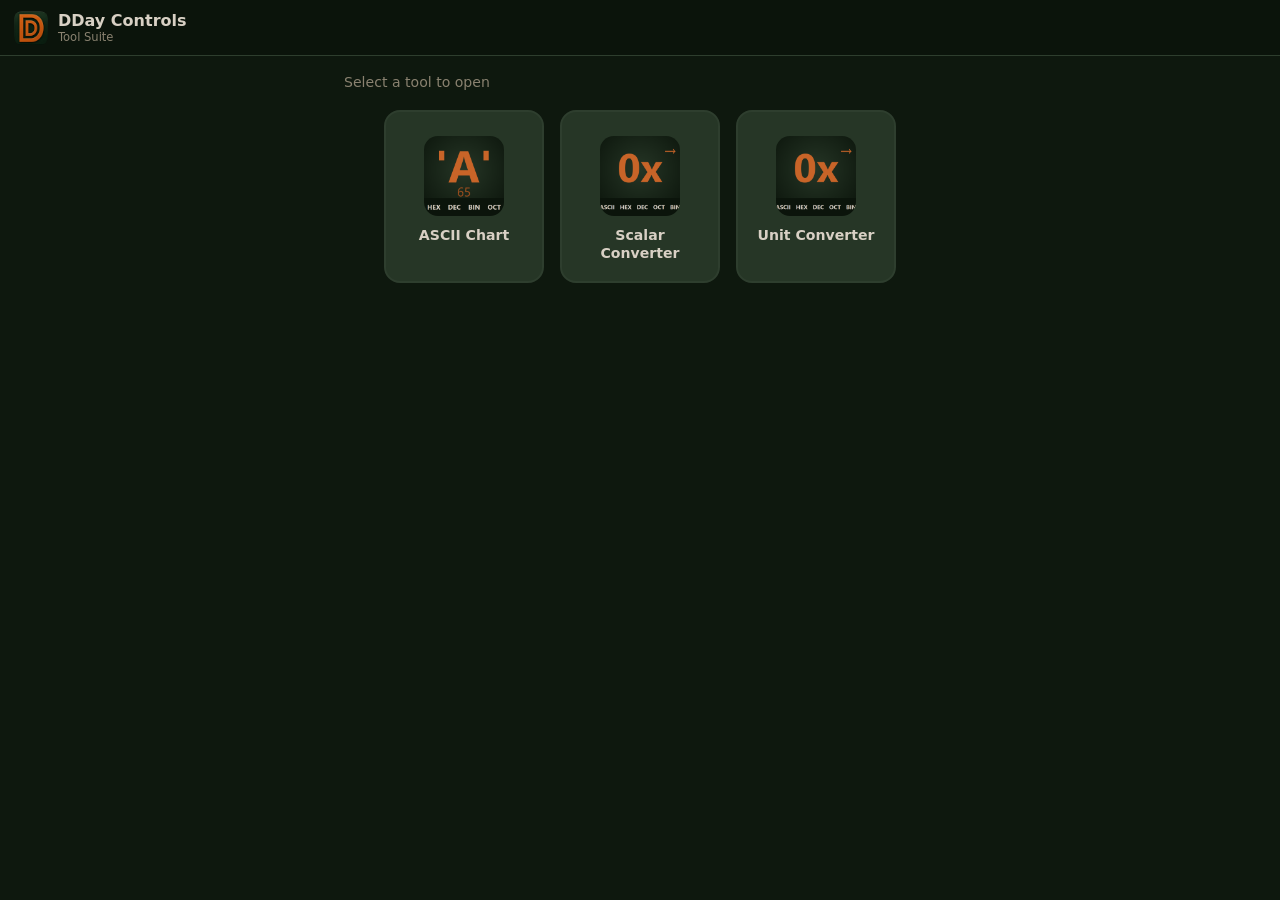
==== index.html @ 66338fb0 "Initial commit: DDay Controls PWA" ====
<!DOCTYPE html>
<html lang="en">
<head>
  <meta charset="UTF-8">
  <meta name="viewport" content="width=device-width, initial-scale=1.0">
  <title>DDay Controls Tool Suite</title>
  <link rel="manifest" href="manifest.json">
  <link rel="stylesheet" href="style.css">
  <meta name="theme-color" content="#263626">
  <meta name="description" content="DDay Controls Tool Suite — number base converter and ASCII chart">
  <link rel="apple-touch-icon" href="icons/icon-192.png">
</head>
<body>
  <header class="app-header">
    <img class="header-logo" src="icons/icon-192.png" alt="">
    <div class="header-text">
      <div class="title">DDay Controls</div>
      <div class="subtitle">Tool Suite</div>
    </div>
  </header>

  <main class="content">
    <p style="color:var(--text-muted); font-size:0.88rem;">Select a tool to open</p>
    <div class="tile-grid">
      <a class="tile" href="ascii-chart.html">
        <img class="tile-icon" src="icons/ascii-icon.png" alt="">
        <span class="tile-name">ASCII Chart</span>
      </a>
      <a class="tile" href="scalar.html">
        <img class="tile-icon" src="icons/converter-icon.png" alt="">
        <span class="tile-name">Scalar Converter</span>
      </a>
      <a class="tile" href="unit-converter.html">
        <img class="tile-icon" src="icons/converter-icon.png" alt="">
        <span class="tile-name">Unit Converter</span>
      </a>
    </div>
  </main>

  <script>
    if ('serviceWorker' in navigator) navigator.serviceWorker.register('sw.js');
  </script>
</body>
</html>
---- style.css ----
:root {
  --bg:           #0e180e;
  --surface:      #1a2a1a;
  --card:         #263626;
  --accent:       #c86428;
  --accent-hover: #d8742e;
  --text:         #d8d0c4;
  --text-muted:   #8a8270;
  --bar:          #0b140b;
  --border:       #2e3e2e;
  --radius:       10px;
  --ease:         0.15s ease;
}

*, *::before, *::after { box-sizing: border-box; margin: 0; padding: 0; }

html { font-size: 16px; -webkit-tap-highlight-color: transparent; }

body {
  font-family: 'Segoe UI', system-ui, -apple-system, BlinkMacSystemFont, sans-serif;
  background: var(--bg);
  color: var(--text);
  min-height: 100dvh;
  display: flex;
  flex-direction: column;
}

a { color: inherit; text-decoration: none; }

/* ── App header ─────────────────────────────── */
.app-header {
  background: var(--bar);
  padding: 10px 14px;
  display: flex;
  align-items: center;
  gap: 10px;
  position: sticky;
  top: 0;
  z-index: 20;
  border-bottom: 1px solid var(--border);
  min-height: 56px;
}

.header-logo {
  width: 34px;
  height: 34px;
  border-radius: 8px;
  flex-shrink: 0;
}

.header-text .title   { font-size: 1rem; font-weight: 700; }
.header-text .subtitle { font-size: 0.72rem; color: var(--text-muted); }

.back-btn {
  display: inline-flex;
  align-items: center;
  gap: 5px;
  color: var(--accent);
  font-size: 0.88rem;
  font-weight: 600;
  padding: 5px 10px;
  border-radius: 20px;
  transition: background var(--ease);
  flex-shrink: 0;
}
.back-btn:hover { background: rgba(200,100,40,0.14); }

/* ── Main content ───────────────────────────── */
.content {
  flex: 1;
  padding: 18px 14px 32px;
  max-width: 620px;
  margin: 0 auto;
  width: 100%;
}

/* ── Cards ──────────────────────────────────── */
.card {
  background: var(--card);
  border-radius: var(--radius);
  padding: 16px;
  margin-bottom: 14px;
  border: 1px solid var(--border);
}

/* ── Labels ─────────────────────────────────── */
.field-label {
  display: block;
  font-size: 0.72rem;
  font-weight: 700;
  color: var(--text-muted);
  text-transform: uppercase;
  letter-spacing: 0.06em;
  margin-bottom: 7px;
}

/* ── Text inputs ────────────────────────────── */
input[type=text], input[type=search] {
  width: 100%;
  background: var(--surface);
  border: 1px solid var(--border);
  border-radius: 8px;
  color: var(--text);
  font-family: 'Consolas', 'Courier New', monospace;
  font-size: 1.1rem;
  padding: 11px 14px;
  outline: none;
  transition: border-color var(--ease), box-shadow var(--ease);
  appearance: none;
  -webkit-appearance: none;
}
input[type=text]:focus, input[type=search]:focus {
  border-color: var(--accent);
  box-shadow: 0 0 0 3px rgba(200,100,40,0.18);
}
input::placeholder { color: var(--text-muted); opacity: 0.65; }
input[type=search]::-webkit-search-cancel-button { display: none; }

/* ── Segmented control ──────────────────────── */
.seg-control {
  display: flex;
  gap: 6px;
  flex-wrap: wrap;
  margin-top: 10px;
}
.seg-control input[type=radio] { position: absolute; opacity: 0; pointer-events: none; }
.seg-control label {
  padding: 6px 15px;
  border-radius: 20px;
  border: 1px solid var(--border);
  font-size: 0.83rem;
  font-weight: 700;
  cursor: pointer;
  color: var(--text-muted);
  background: var(--surface);
  transition: all var(--ease);
  user-select: none;
  letter-spacing: 0.04em;
}
.seg-control input[type=radio]:checked + label {
  background: var(--accent);
  border-color: var(--accent);
  color: #fff;
}
.seg-control label:hover {
  border-color: var(--accent);
  color: var(--text);
}

/* ── Result rows ────────────────────────────── */
.results-grid {
  display: grid;
  grid-template-columns: 1fr;
  gap: 8px;
}
@media (min-width: 440px) { .results-grid { grid-template-columns: 1fr 1fr; } }

.result-row {
  display: flex;
  align-items: center;
  gap: 10px;
  padding: 12px 14px;
  background: var(--surface);
  border-radius: 9px;
  border: 1px solid var(--border);
  cursor: pointer;
  transition: border-color var(--ease), background var(--ease);
  position: relative;
  user-select: none;
}
.result-row:hover  { border-color: var(--accent); background: rgba(200,100,40,0.06); }
.result-row:active { background: rgba(200,100,40,0.14); }

.result-row .base-tag {
  font-size: 0.7rem;
  font-weight: 700;
  text-transform: uppercase;
  letter-spacing: 0.07em;
  color: var(--accent);
  min-width: 38px;
}
.result-row .value {
  font-family: 'Consolas', 'Courier New', monospace;
  font-size: 0.95rem;
  flex: 1;
  overflow: hidden;
  text-overflow: ellipsis;
  white-space: nowrap;
}
.result-row .copy-hint {
  font-size: 0.68rem;
  color: var(--text-muted);
  opacity: 0;
  transition: opacity var(--ease);
  flex-shrink: 0;
}
.result-row:hover .copy-hint { opacity: 1; }

/* ── Toast ──────────────────────────────────── */
.toast {
  position: fixed;
  bottom: 28px;
  left: 50%;
  transform: translateX(-50%) translateY(10px);
  background: var(--accent);
  color: #fff;
  padding: 9px 22px;
  border-radius: 20px;
  font-size: 0.85rem;
  font-weight: 600;
  opacity: 0;
  transition: opacity 0.18s, transform 0.18s;
  pointer-events: none;
  z-index: 200;
  white-space: nowrap;
}
.toast.show { opacity: 1; transform: translateX(-50%) translateY(0); }

/* ── Placeholder text ───────────────────────── */
.placeholder {
  text-align: center;
  padding: 40px 20px;
  color: var(--text-muted);
  font-size: 0.9rem;
}

/* ── Launcher tiles ─────────────────────────── */
.tile-grid {
  display: grid;
  grid-template-columns: repeat(auto-fit, minmax(130px, 160px));
  gap: 16px;
  margin-top: 20px;
  justify-content: center;
}

.tile {
  display: flex;
  flex-direction: column;
  align-items: center;
  gap: 10px;
  padding: 24px 14px 18px;
  background: var(--card);
  border-radius: 16px;
  border: 2px solid var(--border);
  cursor: pointer;
  transition: border-color var(--ease), transform var(--ease), box-shadow var(--ease);
  color: var(--text);
}
.tile:hover {
  border-color: var(--accent);
  transform: translateY(-3px);
  box-shadow: 0 8px 24px rgba(200,100,40,0.2);
}
.tile:active { transform: translateY(0); }

.tile-icon {
  width: 80px;
  height: 80px;
  border-radius: 14px;
  object-fit: contain;
}
.tile-name {
  font-size: 0.88rem;
  font-weight: 600;
  text-align: center;
  line-height: 1.3;
}

/* ── ASCII chart ────────────────────────────── */
.search-sticky {
  position: sticky;
  top: 56px;
  z-index: 15;
  background: var(--bg);
  padding: 10px 0 6px;
}

.ascii-wrap {
  border-radius: var(--radius);
  border: 1px solid var(--border);
  overflow: clip; /* clip (not hidden) so sticky thead works relative to viewport */
}

.ascii-table {
  width: 100%;
  border-collapse: collapse;
  font-size: 0.82rem;
}
.ascii-table thead th {
  background: var(--bar);
  color: var(--text-muted);
  font-size: 0.68rem;
  font-weight: 700;
  text-transform: uppercase;
  letter-spacing: 0.07em;
  padding: 8px 10px;
  text-align: left;
  position: sticky;
  top: 107px;
  z-index: 10;
}
.ascii-table thead th:first-child { border-radius: 0; }

.ascii-table tbody tr {
  border-bottom: 1px solid var(--border);
  cursor: pointer;
  transition: background var(--ease);
}
.ascii-table tbody tr:last-child { border-bottom: none; }
.ascii-table tbody tr:hover  { background: rgba(200,100,40,0.09); }
.ascii-table tbody tr:active { background: rgba(200,100,40,0.18); }
.ascii-table td {
  padding: 7px 10px;
  font-family: 'Consolas', 'Courier New', monospace;
  white-space: nowrap;
}
.td-char  { color: var(--accent); font-size: 1rem; font-weight: 600; min-width: 28px; }
.td-label { font-family: inherit; font-size: 0.72rem; color: var(--text-muted); font-style: italic; }
.no-rows  { text-align: center; padding: 28px; color: var(--text-muted); font-size: 0.9rem; }
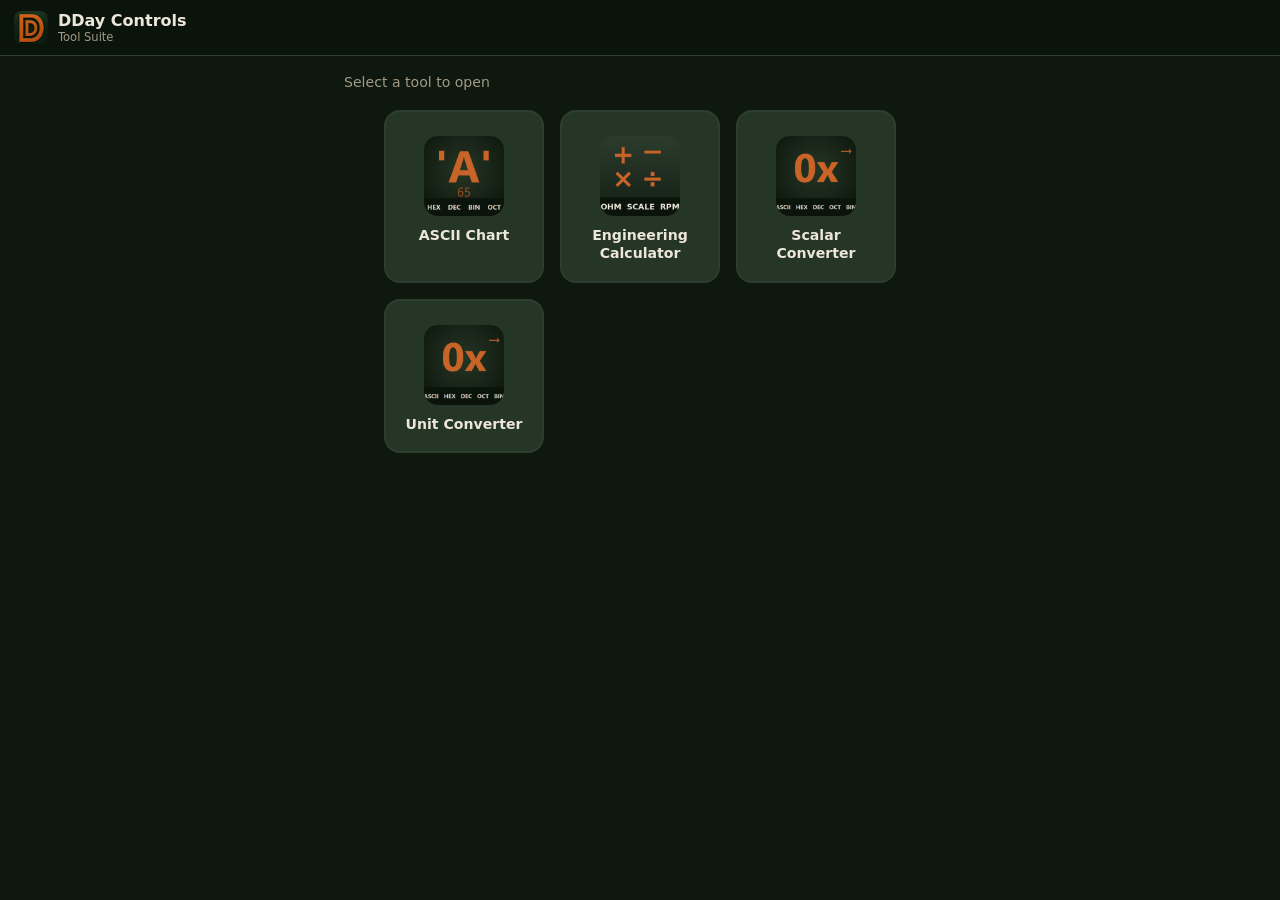
==== commit 3ad22818: "Add Engineering Calculator to the PWA Five calculators aimed at PLC and robot work, none of which th" ====
--- a/index.html
+++ b/index.html
@@ -7,7 +7,7 @@
   <link rel="manifest" href="manifest.json">
   <link rel="stylesheet" href="style.css">
   <meta name="theme-color" content="#263626">
-  <meta name="description" content="DDay Controls Tool Suite — number base converter and ASCII chart">
+  <meta name="description" content="DDay Controls Tool Suite — engineering calculator, number base converter and ASCII chart">
   <link rel="apple-touch-icon" href="icons/icon-192.png">
 </head>
 <body>
@@ -26,6 +26,10 @@
         <img class="tile-icon" src="icons/ascii-icon.png" alt="">
         <span class="tile-name">ASCII Chart</span>
       </a>
+      <a class="tile" href="calculator.html">
+        <img class="tile-icon" src="icons/calculator-icon.png" alt="">
+        <span class="tile-name">Engineering Calculator</span>
+      </a>
       <a class="tile" href="scalar.html">
         <img class="tile-icon" src="icons/converter-icon.png" alt="">
         <span class="tile-name">Scalar Converter</span>
--- a/style.css
+++ b/style.css
@@ -4,10 +4,14 @@
   --card:         #263626;
   --accent:       #c86428;
   --accent-hover: #d8742e;
-  --text:         #d8d0c4;
-  --text-muted:   #8a8270;
+  --text:         #ece7da;   /* primary text — brightened for readability */
+  --text-muted:   #a39a85;   /* secondary text — brightened */
   --bar:          #0b140b;
   --border:       #2e3e2e;
+  --table-bg:     #1c2e1b;   /* table base / odd rows */
+  --table-alt:    #2f4a2d;   /* alternating row stripe — clearly lighter */
+  --table-header: #375734;   /* header bar — bright, clearly elevated */
+  --table-divider:#496046;   /* visible row divider */
   --radius:       10px;
   --ease:         0.15s ease;
 }
@@ -115,6 +119,68 @@
 }
 input::placeholder { color: var(--text-muted); opacity: 0.65; }
 input[type=search]::-webkit-search-cancel-button { display: none; }
+
+/* ── Select menus ───────────────────────────── */
+select {
+  width: 100%;
+  background: var(--surface);
+  border: 1px solid var(--border);
+  border-radius: 8px;
+  color: var(--text);
+  font-family: inherit;
+  font-size: 0.95rem;
+  padding: 10px 12px;
+  outline: none;
+  appearance: none;
+  -webkit-appearance: none;
+  background-image: url("data:image/svg+xml,%3Csvg xmlns='http://www.w3.org/2000/svg' width='12' height='8' viewBox='0 0 12 8'%3E%3Cpath d='M1 1l5 5 5-5' stroke='%23a39a85' stroke-width='1.5' fill='none' stroke-linecap='round'/%3E%3C/svg%3E");
+  background-repeat: no-repeat;
+  background-position: right 12px center;
+  padding-right: 32px;
+  cursor: pointer;
+  transition: border-color var(--ease);
+}
+select:focus { border-color: var(--accent); box-shadow: 0 0 0 3px rgba(200,100,40,0.18); }
+
+/* ── Result display ─────────────────────────── */
+.result-display {
+  background: var(--surface);
+  border: 1px solid var(--border);
+  border-radius: 8px;
+  padding: 14px 16px;
+  font-family: 'Consolas', 'Courier New', monospace;
+  font-size: 1.15rem;
+  font-weight: 600;
+  color: var(--text);  /* bright for max readability — this is the key output */
+  min-height: 52px;
+  display: flex;
+  align-items: center;
+  word-break: break-all;
+}
+.result-display.empty { color: var(--text-muted); font-size: 0.88rem; font-family: inherit; font-style: italic; }
+
+/* ── Buttons ────────────────────────────────── */
+.btn-row {
+  display: flex;
+  gap: 10px;
+  margin-top: 12px;
+}
+.btn {
+  padding: 10px 20px;
+  border-radius: 8px;
+  border: 1px solid var(--border);
+  background: var(--surface);
+  color: var(--text);
+  font-family: inherit;
+  font-size: 0.88rem;
+  font-weight: 600;
+  cursor: pointer;
+  transition: border-color var(--ease), background var(--ease);
+}
+.btn:hover  { border-color: var(--accent); background: rgba(200,100,40,0.08); }
+.btn:active { background: rgba(200,100,40,0.18); }
+.btn.primary { background: var(--accent); border-color: var(--accent); color: #fff; }
+.btn.primary:hover { background: var(--accent-hover); }
 
 /* ── Segmented control ──────────────────────── */
 .seg-control {
@@ -278,6 +344,7 @@
 .ascii-wrap {
   border-radius: var(--radius);
   border: 1px solid var(--border);
+  background: var(--table-bg); /* lift table off the darker page background */
   overflow: clip; /* clip (not hidden) so sticky thead works relative to viewport */
 }
 
@@ -287,14 +354,15 @@
   font-size: 0.82rem;
 }
 .ascii-table thead th {
-  background: var(--bar);
-  color: var(--text-muted);
+  background: var(--table-header);
+  color: var(--text);
   font-size: 0.68rem;
   font-weight: 700;
   text-transform: uppercase;
   letter-spacing: 0.07em;
   padding: 8px 10px;
   text-align: left;
+  border-bottom: 1px solid var(--table-divider);
   position: sticky;
   top: 107px;
   z-index: 10;
@@ -302,13 +370,15 @@
 .ascii-table thead th:first-child { border-radius: 0; }
 
 .ascii-table tbody tr {
-  border-bottom: 1px solid var(--border);
+  border-bottom: 1px solid var(--table-divider);
   cursor: pointer;
   transition: background var(--ease);
 }
 .ascii-table tbody tr:last-child { border-bottom: none; }
-.ascii-table tbody tr:hover  { background: rgba(200,100,40,0.09); }
-.ascii-table tbody tr:active { background: rgba(200,100,40,0.18); }
+.ascii-table tbody tr:nth-child(even) { background: var(--table-alt); }
+/* hover/active declared after the stripe rule so they win on equal specificity */
+.ascii-table tbody tr:hover  { background: rgba(216,116,46,0.22); }
+.ascii-table tbody tr:active { background: rgba(216,116,46,0.34); }
 .ascii-table td {
   padding: 7px 10px;
   font-family: 'Consolas', 'Courier New', monospace;
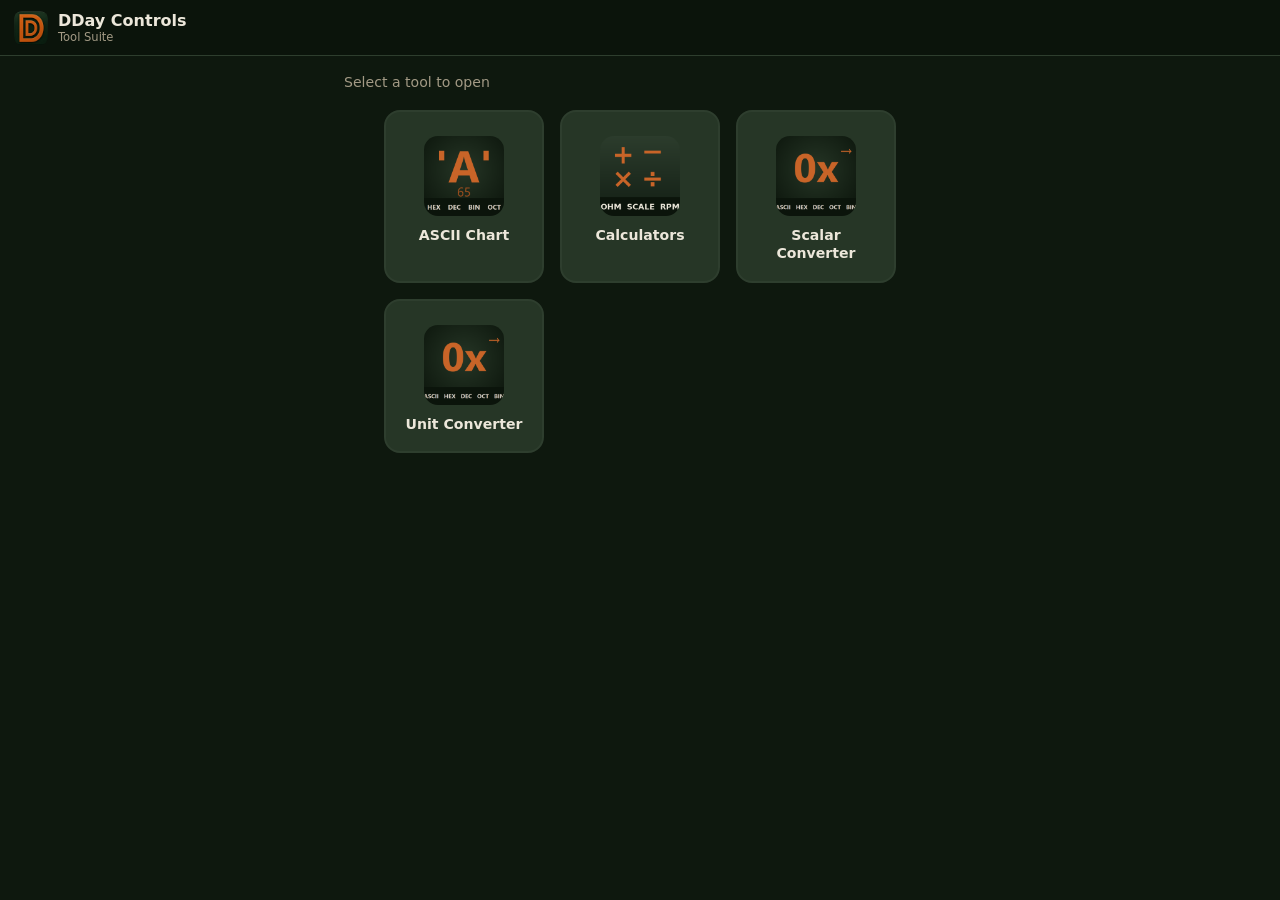
==== commit bbc7eaf2: "Rename to Calculators, and keep the display on screen Two things.  The app holds six calculators, so" ====
--- a/index.html
+++ b/index.html
@@ -7,7 +7,7 @@
   <link rel="manifest" href="manifest.json">
   <link rel="stylesheet" href="style.css">
   <meta name="theme-color" content="#263626">
-  <meta name="description" content="DDay Controls Tool Suite — engineering calculator, number base converter and ASCII chart">
+  <meta name="description" content="DDay Controls Tool Suite — calculators, number base converter and ASCII chart">
   <link rel="apple-touch-icon" href="icons/icon-192.png">
 </head>
 <body>
@@ -28,7 +28,7 @@
       </a>
       <a class="tile" href="calculator.html">
         <img class="tile-icon" src="icons/calculator-icon.png" alt="">
-        <span class="tile-name">Engineering Calculator</span>
+        <span class="tile-name">Calculators</span>
       </a>
       <a class="tile" href="scalar.html">
         <img class="tile-icon" src="icons/converter-icon.png" alt="">
